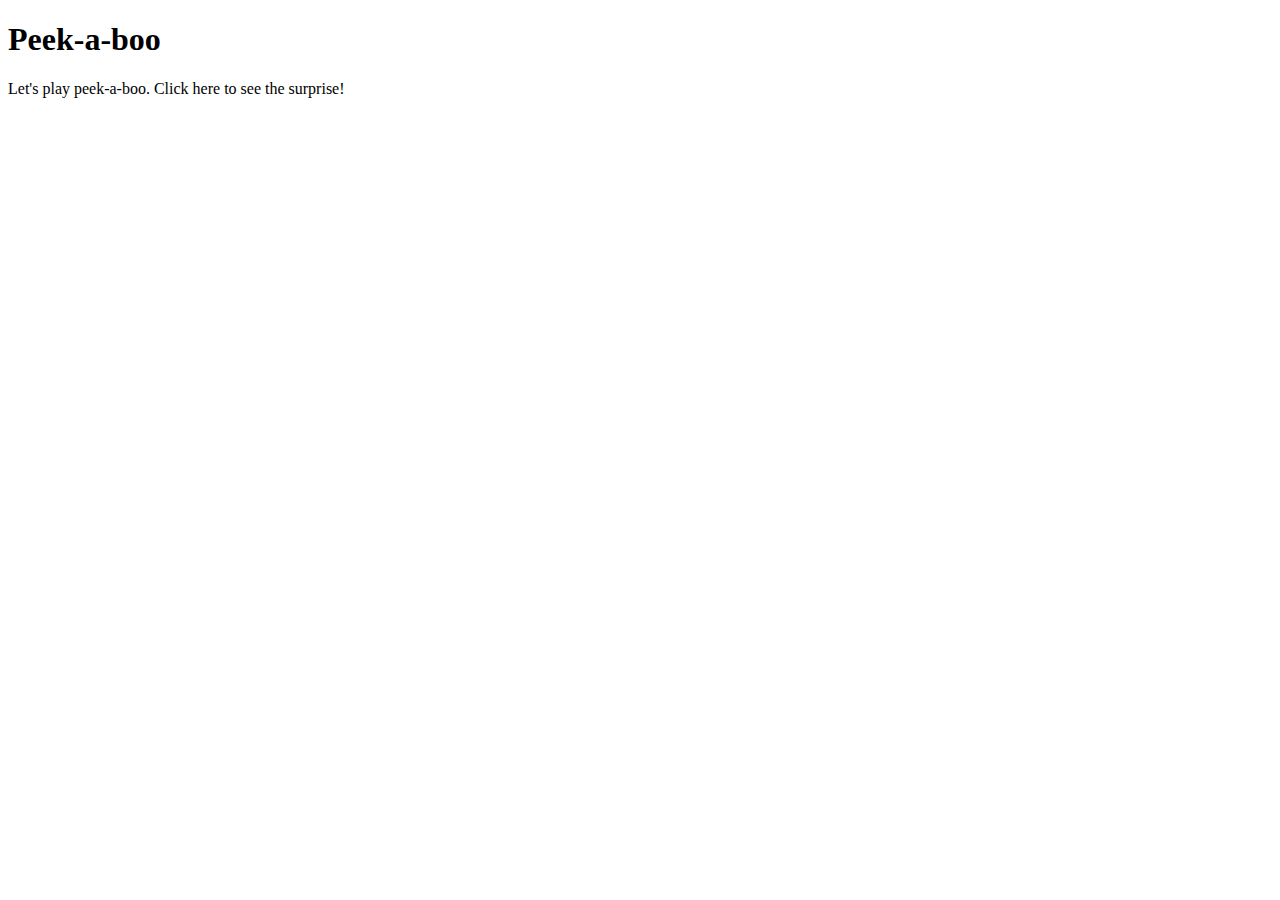
==== peek-a-boo.html @ c86ac008 "add basic content, with peek-a-boo img" ====
<!DOCTYPE html>
<html lang="en-US">
<head>
  <link href="css/bootstrap.css" rel="stylesheet" type="text/css">
  <link href="css/styles.css" rel="stylesheet" type="text/css">
  <script src="js/jquery-3.5.1.js"></script>
  <script src="js/scripts.js"></script>
  <title>Peek-a-boo</title>
</head>
<body>
  <div class="container">
    <h1>Peek-a-boo</h1>

    <p>Let's play peek-a-boo. Click here to see the surprise!</p>

    <div class="walrus-showing">
      <img src="img/walrus.jpg">
    </div>
  </div>
</body>
</html>
---- css/styles.css ----
.walrus-showing {
  display: none;
}

img {
  width: 700px;
}
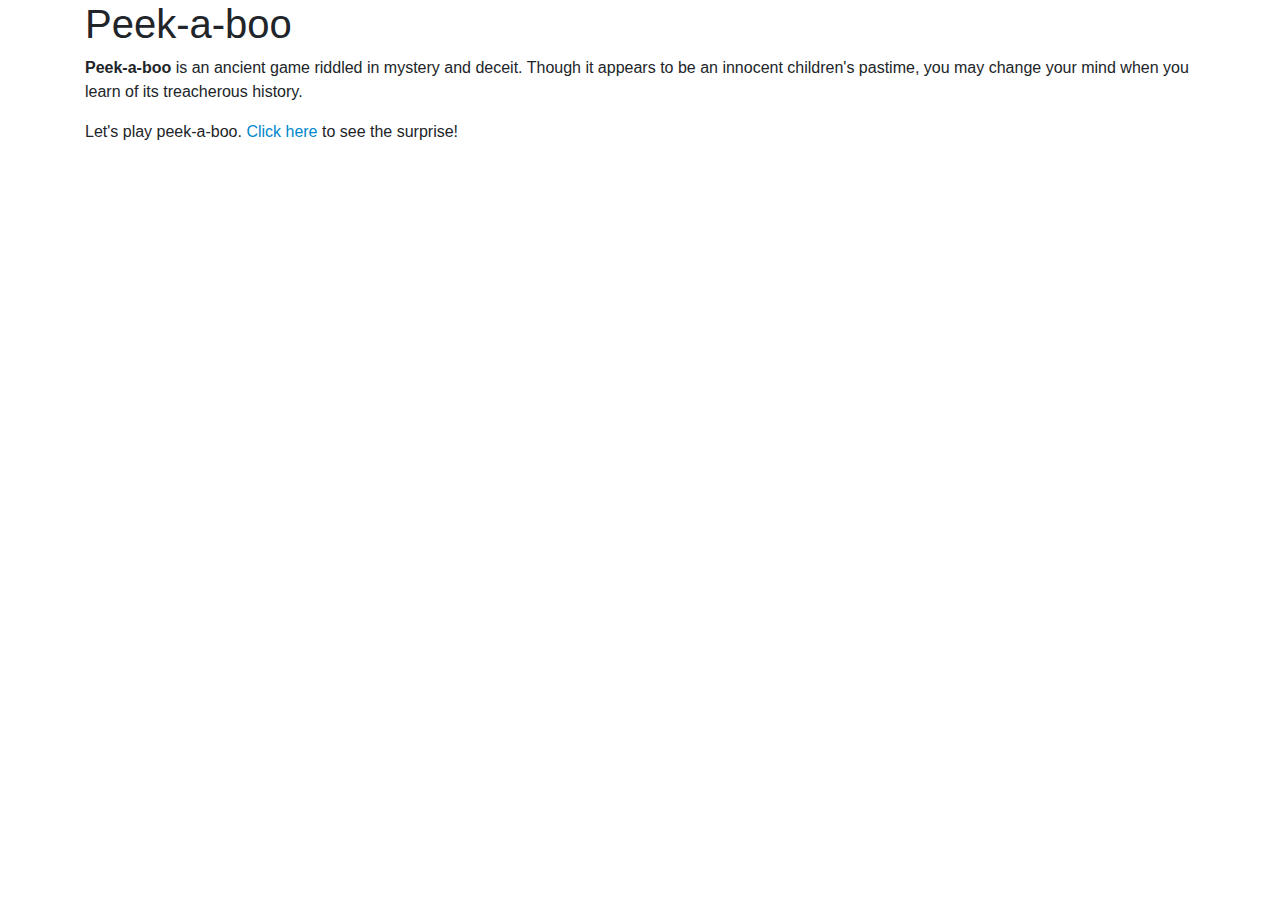
==== commit a94010ed: "add toggle effect to img, add paragraph to html" ====
--- a/peek-a-boo.html
+++ b/peek-a-boo.html
@@ -10,10 +10,14 @@
 <body>
   <div class="container">
     <h1>Peek-a-boo</h1>
+    <p><strong>Peek-a-boo</strong> is an ancient game riddled in mystery and deceit. Though it appears to be an innocent children's pastime, you may change your mind when you learn of its treacherous history.</p>
+    
+    <div id="walrus-hidden">
+      <p>Let's play peek-a-boo. <span class="clickable">Click here</span> to see the surprise!</p>
+    </div>
 
-    <p>Let's play peek-a-boo. Click here to see the surprise!</p>
-
-    <div class="walrus-showing">
+    <div id="walrus-showing">
+      <p>What a cute walrus! <span class="clickable">Click here</span> to hide her again.</p>
       <img src="img/walrus.jpg">
     </div>
   </div>
--- a/css/styles.css
+++ b/css/styles.css
@@ -1,7 +1,16 @@
-.walrus-showing {
+#walrus-showing {
   display: none;
 }
 
 img {
   width: 700px;
+}
+
+.clickable {
+  cursor: pointer;
+  color: #0088cc;
+}
+
+.clickable:hover {
+  text-decoration: underline;
 }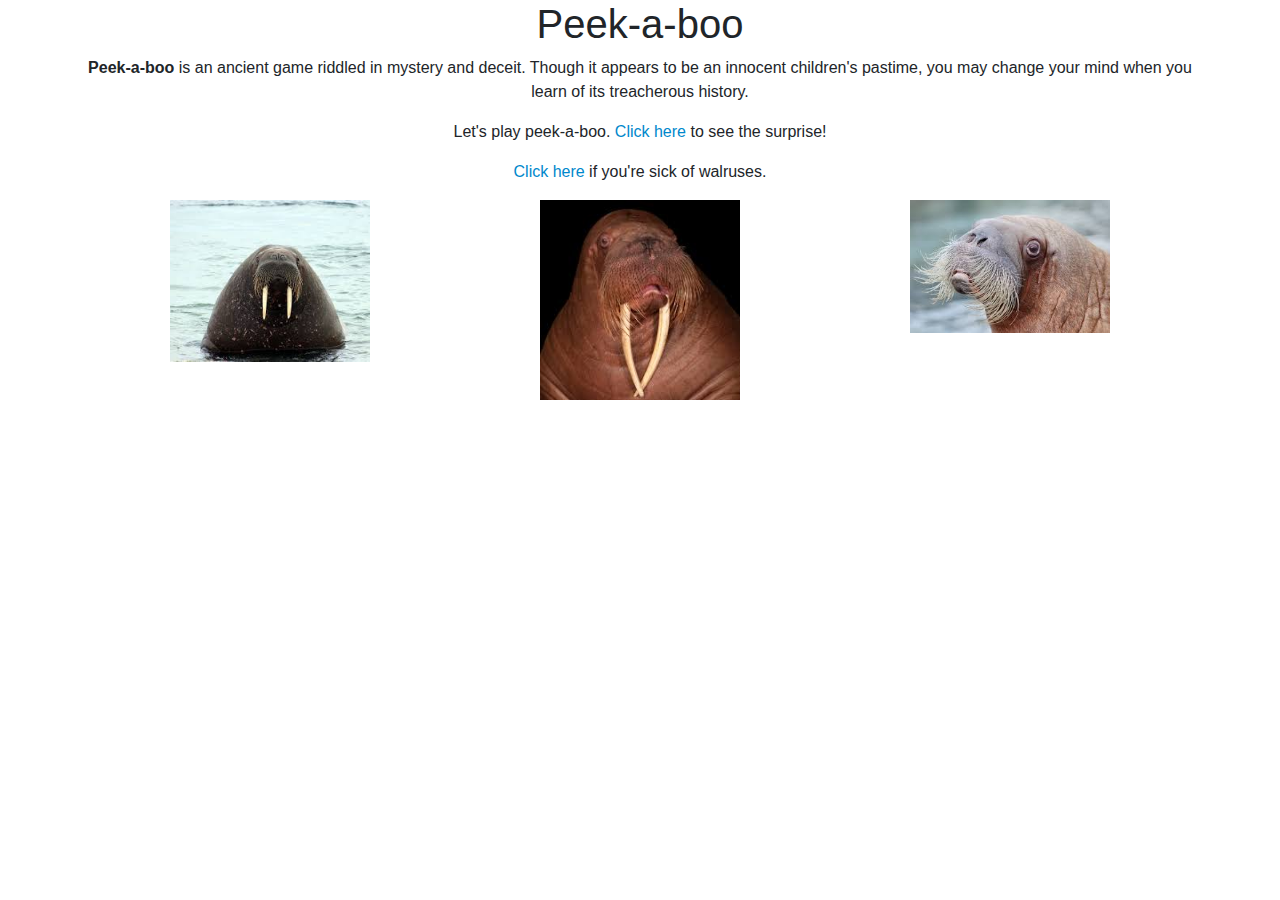
==== commit 5e9b6f37: "add more imgs with toggle effect" ====
--- a/peek-a-boo.html
+++ b/peek-a-boo.html
@@ -20,6 +20,20 @@
       <p>What a cute walrus! <span class="clickable">Click here</span> to hide her again.</p>
       <img src="img/walrus.jpg">
     </div>
+    
+    <div id="hide-img">
+      <p><span class="click">Click here</span> to see more walruses!</p>
+    </div>
+
+    <div id="show-img">
+      <p><span class="click">Click here</span> if you're sick of walruses.</p>
+      <div class="img-grid">
+        <div><img class ="small-img" src="img/walrus2.jpg"></div>
+        <div><img class ="small-img" src="img/walrus3.jpg"></div>
+        <div><img class ="small-img" src="img/walrus4.jpg"></div>
+      </div> 
+    </div>
+
   </div>
 </body>
 </html>--- a/css/styles.css
+++ b/css/styles.css
@@ -1,4 +1,8 @@
 #walrus-showing {
+  display: none;
+}
+
+#hide-img {
   display: none;
 }
 
@@ -13,4 +17,26 @@
 
 .clickable:hover {
   text-decoration: underline;
+}
+
+.click {
+  cursor: pointer;
+  color: #0088cc;
+}
+
+.click:hover {
+  text-decoration: underline;
+}
+
+.img-grid {
+  display: grid;
+  grid-template-columns: auto auto auto;
+}
+
+.small-img {
+  width: 200px;
+}
+
+body {
+  text-align: center;
 }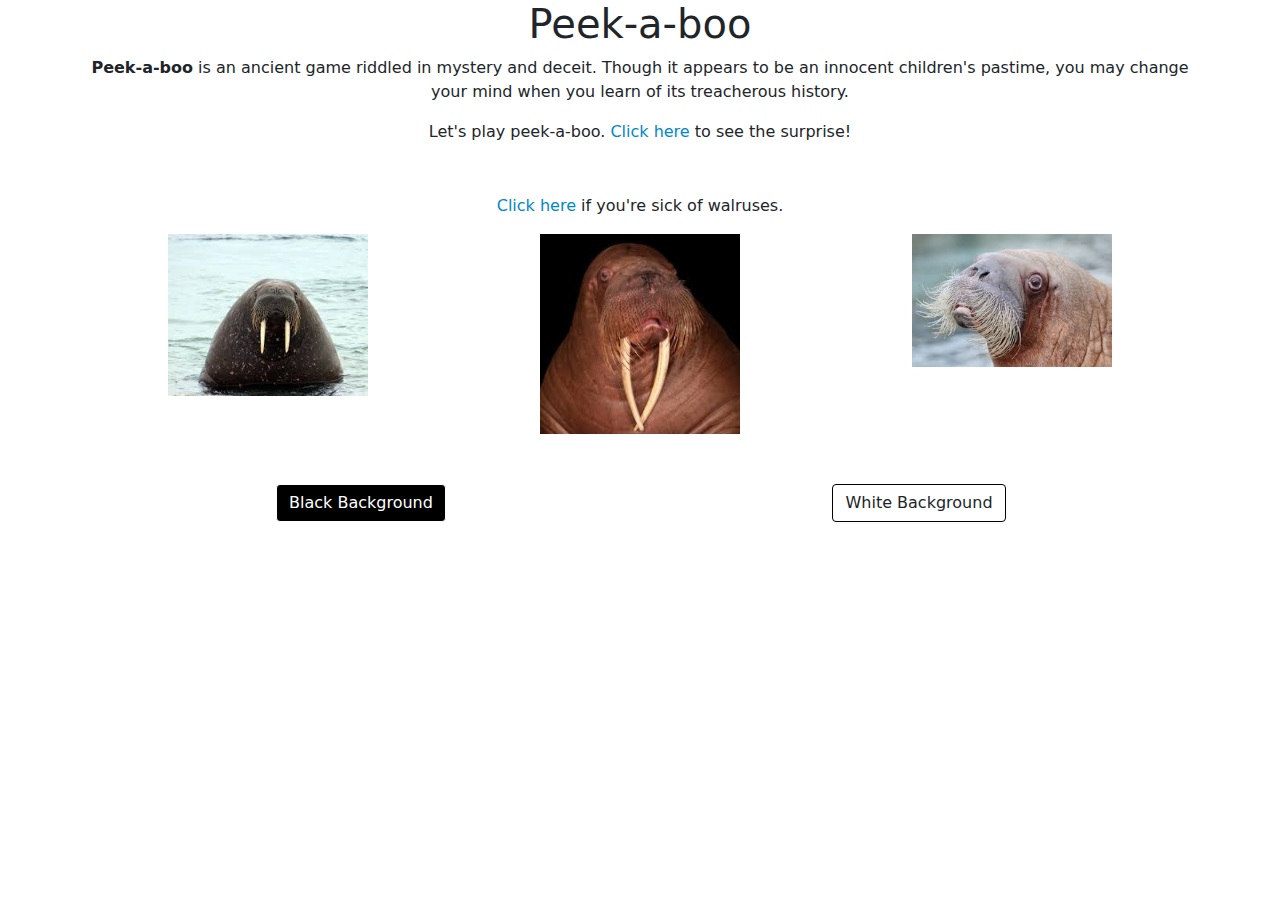
==== commit 7e1eadac: "add buttons to invert backgroun and text colors" ====
--- a/peek-a-boo.html
+++ b/peek-a-boo.html
@@ -21,17 +21,24 @@
       <img src="img/walrus.jpg">
     </div>
     
-    <div id="hide-img">
-      <p><span class="click">Click here</span> to see more walruses!</p>
+    <div class="extra-walrus">
+      <div id="hide-img">
+        <p><span class="click">Click here</span> to see more walruses!</p>
+      </div>
+
+      <div id="show-img">
+        <p><span class="click">Click here</span> if you're sick of walruses.</p>
+        <div class="img-grid">
+          <div><img class ="small-img" src="img/walrus2.jpg"></div>
+          <div><img class ="small-img" src="img/walrus3.jpg"></div>
+          <div><img class ="small-img" src="img/walrus4.jpg"></div>
+        </div> 
+      </div>
     </div>
 
-    <div id="show-img">
-      <p><span class="click">Click here</span> if you're sick of walruses.</p>
-      <div class="img-grid">
-        <div><img class ="small-img" src="img/walrus2.jpg"></div>
-        <div><img class ="small-img" src="img/walrus3.jpg"></div>
-        <div><img class ="small-img" src="img/walrus4.jpg"></div>
-      </div> 
+    <div class="button-grid">
+      <div><button class="btn btn-primary" id="invert">Black Background</button></div>
+      <div><button class="btn btn-default" id="revert">White Background</button></div>
     </div>
 
   </div>
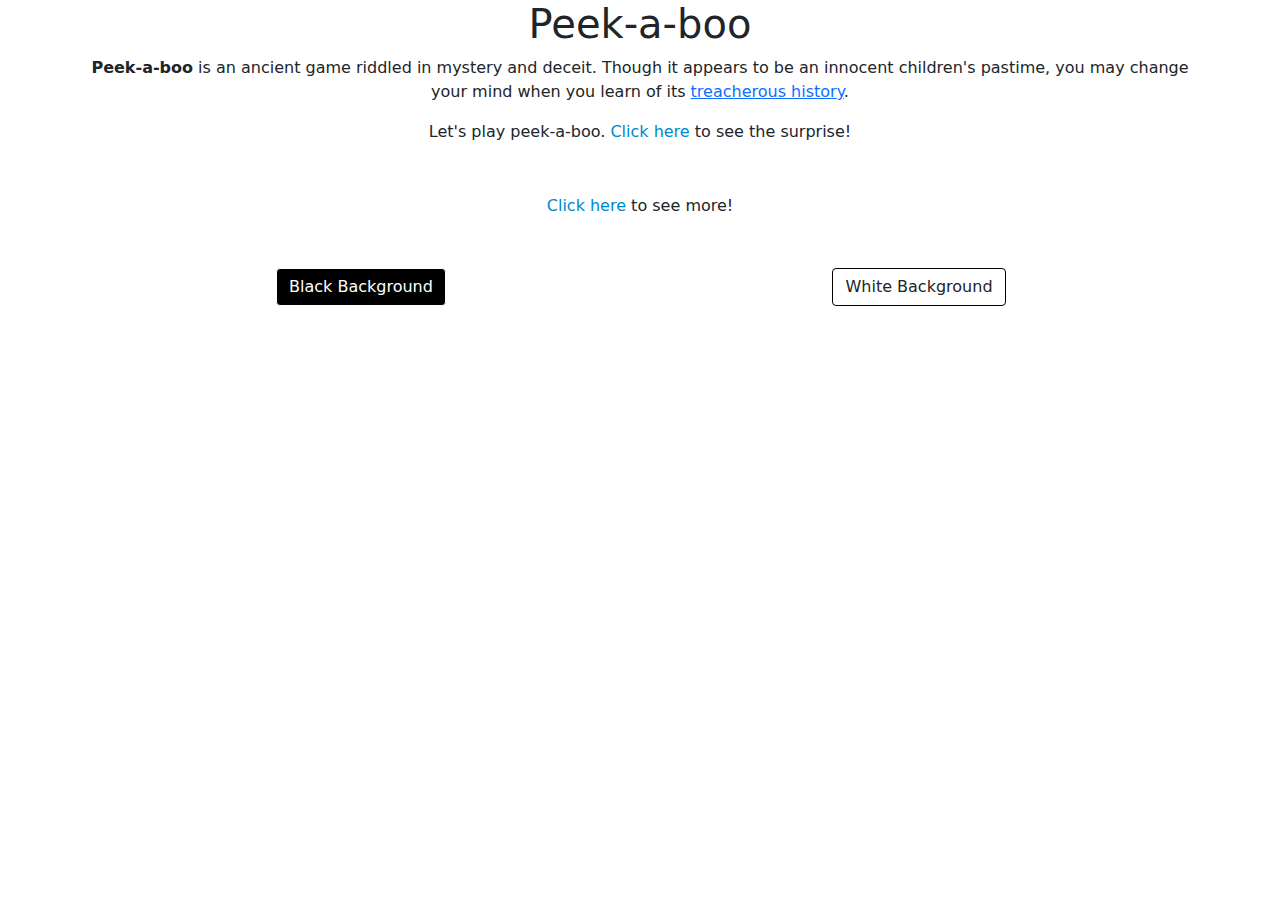
==== commit 13ce21e9: "add link to unsolved disappearances" ====
--- a/peek-a-boo.html
+++ b/peek-a-boo.html
@@ -10,7 +10,7 @@
 <body>
   <div class="container">
     <h1>Peek-a-boo</h1>
-    <p><strong>Peek-a-boo</strong> is an ancient game riddled in mystery and deceit. Though it appears to be an innocent children's pastime, you may change your mind when you learn of its treacherous history.</p>
+    <p><strong>Peek-a-boo</strong> is an ancient game riddled in mystery and deceit. Though it appears to be an innocent children's pastime, you may change your mind when you learn of its <a href="https://www.rd.com/list/mysterious-disappearances-no-one-can-explain/">treacherous history</a>.</p>
     
     <div id="walrus-hidden">
       <p>Let's play peek-a-boo. <span class="clickable">Click here</span> to see the surprise!</p>
@@ -23,7 +23,7 @@
     
     <div class="extra-walrus">
       <div id="hide-img">
-        <p><span class="click">Click here</span> to see more walruses!</p>
+        <p><span class="click">Click here</span> to see more!</p>
       </div>
 
       <div id="show-img">
--- a/css/styles.css
+++ b/css/styles.css
@@ -2,7 +2,7 @@
   display: none;
 }
 
-#hide-img {
+#show-img {
   display: none;
 }
 
